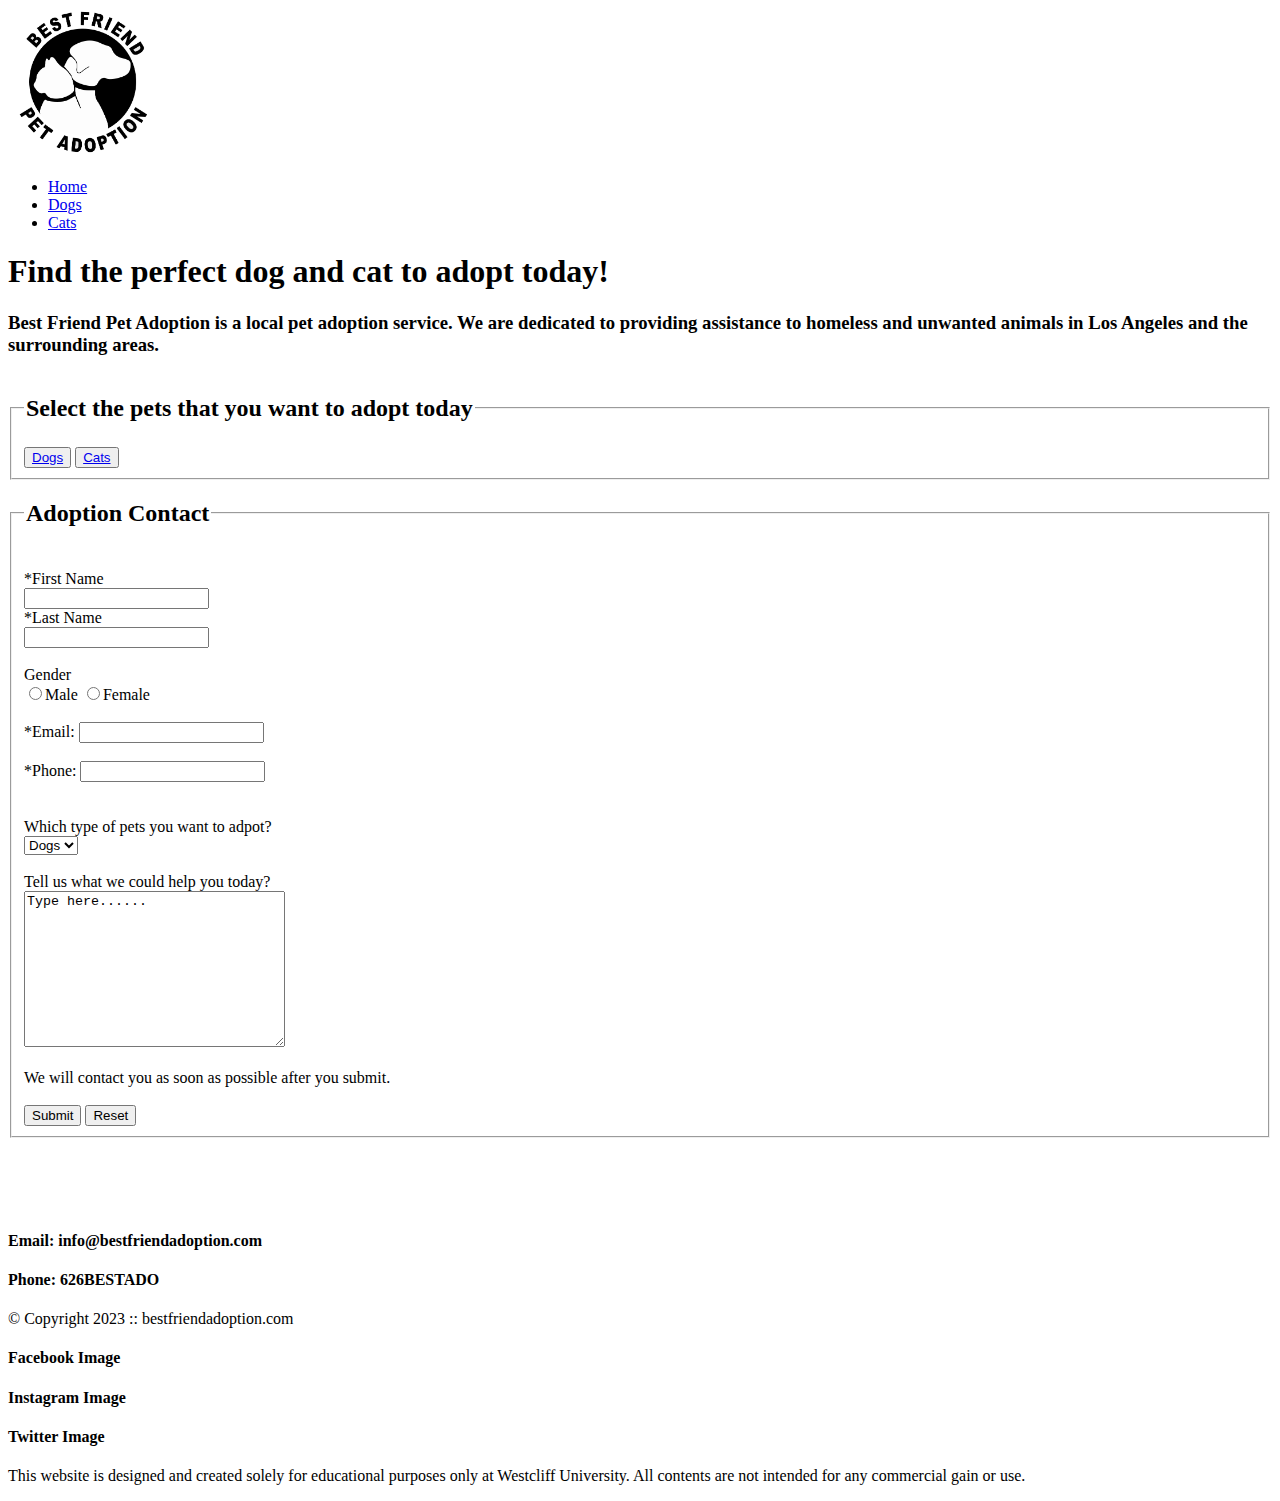
==== index.html @ ff9321d2 "start working on lab assignment" ====
<!DOCTYPE html>
<html lang="en">
<head>
    <meta charset="UTF-8">
    <meta http-equiv="X-UA-Compatible" content="IE=edge">
    <meta name="viewport" content="width=device-width, initial-scale=1.0">
    <title>Best Friend Pet Adoption</title>

    <div>
        <div>
            <img src="images/logo.png" alt="logo" height="150" width="150">
        </div>
        <nav>
            <ul>
                <li><a href="index.html">Home</a></li>
                <li><a href="adoption-dog.html">Dogs</a></li>
                <li><a href="adoption-cat.html">Cats</a></li>
            </ul>
        </nav>
    </div>
</head>
<body>
    <h1>Find the perfect dog and cat to adopt today!</h1>
    <h3>
        Best Friend Pet Adoption is a local pet adoption service. 
        We are dedicated to providing assistance to homeless and unwanted animals in Los Angeles and the surrounding areas.
    </h3>
    <fieldset>
        <legend><h2>Select the pets that you want to adopt today</h2></legend>
        <button><a href="adoption-dog.html">Dogs</a></button>
        <button><a href="adoption-cat.html">Cats</a></button>
    </fieldset>

    <form action="/signup" method="POST">
        <fieldset>
            <legend><h2>Adoption Contact</h2></legend><br>
            <label>*First Name</label><br>
            <input type="text" name="name"><br>
            <label>*Last Name</label><br>
            <input type="text" name="name"><br>
            <br>
            <label>Gender</label><br>
            <input type="radio" name="gender" value="male">Male
            <input type="radio" name="gender" value="female">Female
            <br><br>
            <label>*Email:</label>
            <input type="email" name="email"><br><br>
            <label>*Phone:</label>
            <input type="tel" name="phone"><br>
            <br><br>
            <label>Which type of pets you want to adpot?</label><br>
            <select>
                <option>Dogs</option>
                <option>Cats</option>
                <option>Both</option>
            </select>
            <br><br>
            <label>Tell us what we could help you today?</label><br>
            <textarea rows="10" cols="30">Type here......</textarea><br><br>
            <label>We will contact you as soon as possible after you submit.</label><br><br>
            <input type="submit" value="Submit">
            <input type="reset" value="Reset">
        </fieldset>
    </form>
</body>
<br><br><br><br>

<footer>
    <div>
        <h4>Email: info@bestfriendadoption.com</h4>
        <h4>Phone: 626BESTADO</h4>
    </div>
    <div id="nondisclaimer">
        <div class="copy">
            &copy; Copyright 2023 :: bestfriendadoption.com
        </div>
        <div class="social">
            <h4>Facebook Image</h4>
            <h4>Instagram Image</h4>
            <h4>Twitter Image</h4>
        </div>
    </div>
    <div id ="disclaimer">
        <p>This website is designed and created solely for educational purposes only at Westcliff University. All contents are not intended for any commercial gain or use.</p>
    </div>
</footer>
</html>
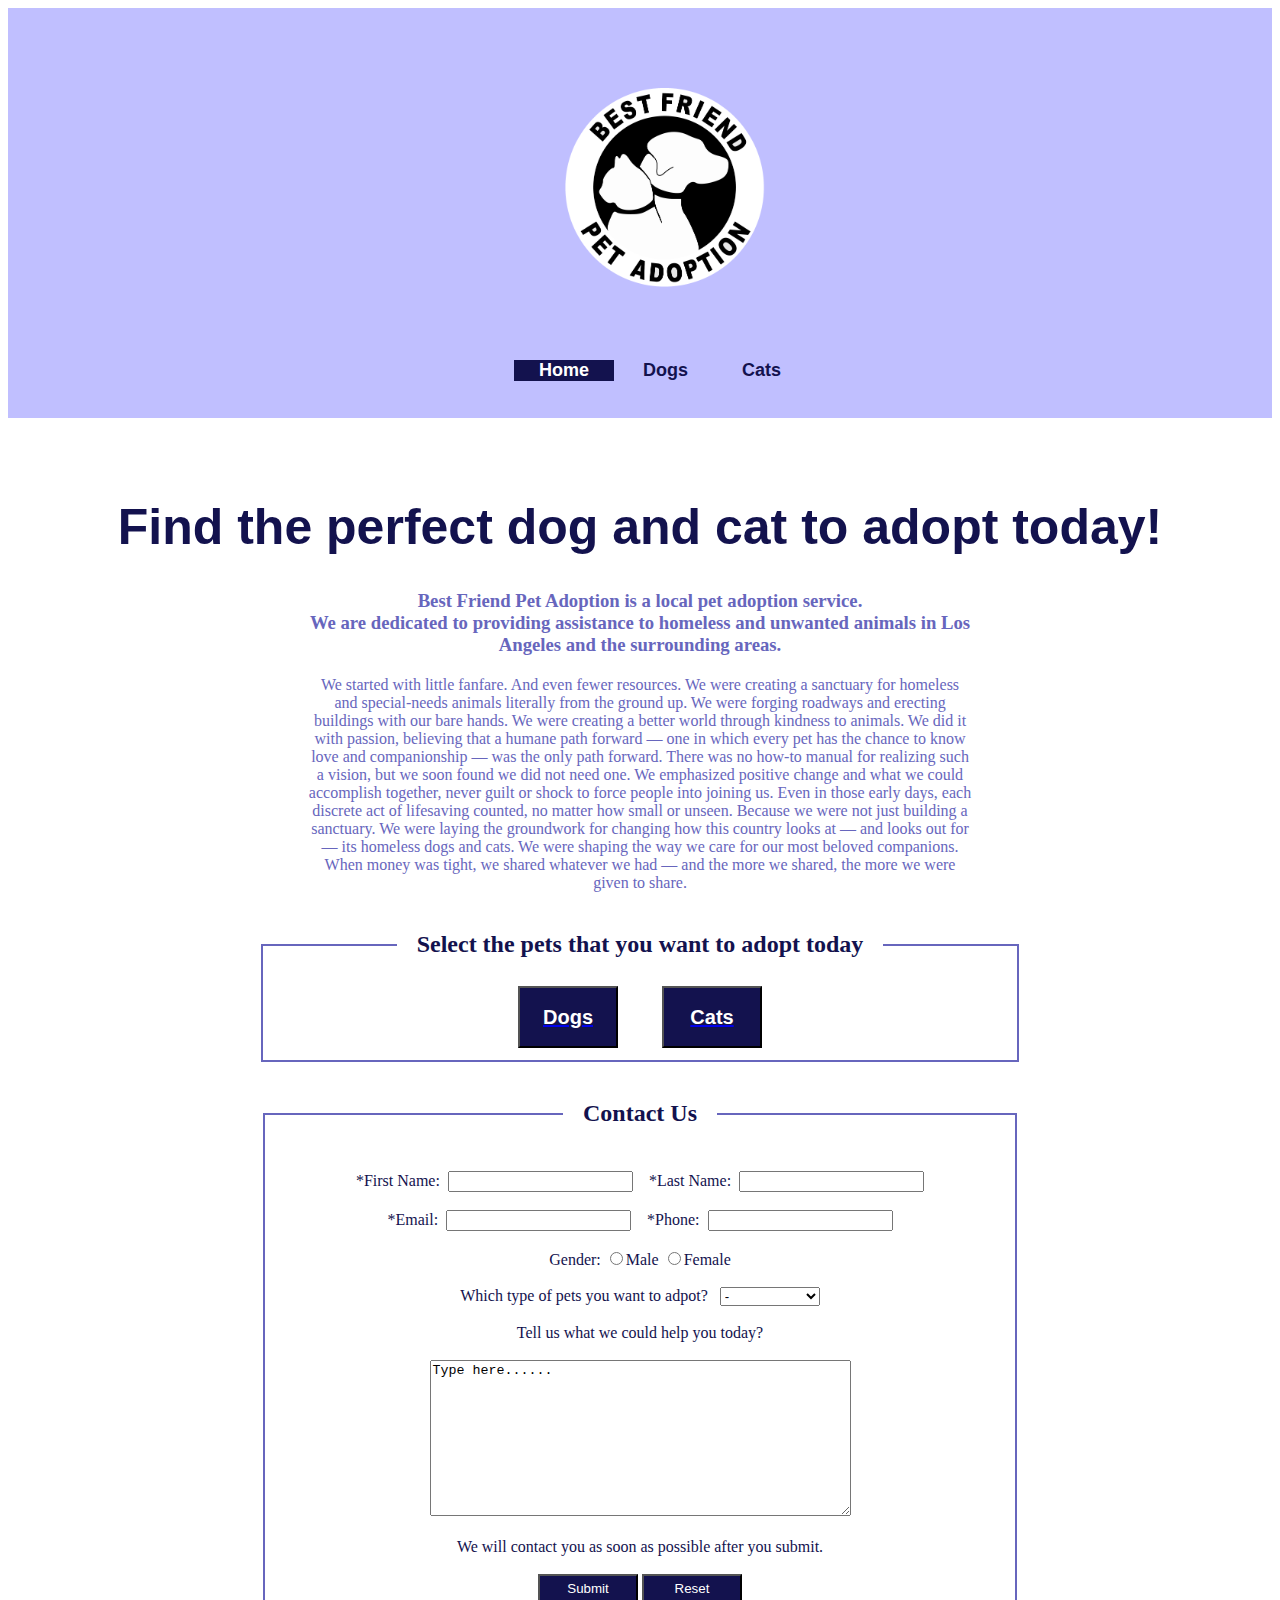
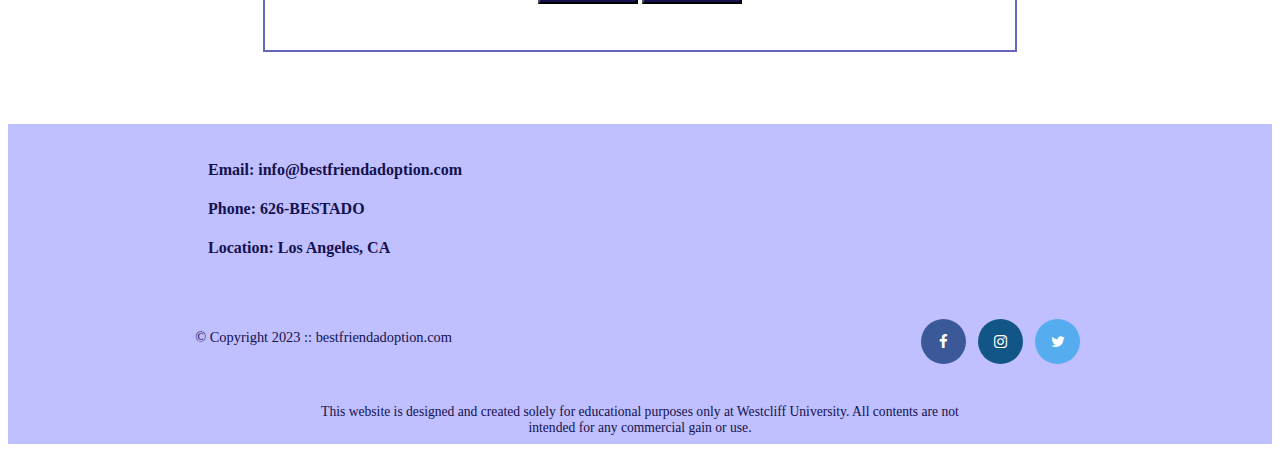
==== commit da3c1eb0: "index css" ====
--- a/index.html
+++ b/index.html
@@ -1,83 +1,89 @@
 <!DOCTYPE html>
 <html lang="en">
-<head>
+<header>
     <meta charset="UTF-8">
     <meta http-equiv="X-UA-Compatible" content="IE=edge">
     <meta name="viewport" content="width=device-width, initial-scale=1.0">
+    <link href="style.css" rel="stylesheet">
+    <link rel="stylesheet" href="https://cdnjs.cloudflare.com/ajax/libs/font-awesome/4.7.0/css/font-awesome.min.css">
     <title>Best Friend Pet Adoption</title>
 
     <div>
-        <div>
-            <img src="images/logo.png" alt="logo" height="150" width="150">
-        </div>
+        <img src="images/logo.png" alt="logo" width="200">
         <nav>
             <ul>
-                <li><a href="index.html">Home</a></li>
+                <li class="active"><a href="index.html">Home</a></li>
                 <li><a href="adoption-dog.html">Dogs</a></li>
                 <li><a href="adoption-cat.html">Cats</a></li>
             </ul>
         </nav>
     </div>
-</head>
-<body>
+</header>
+<body id="home">
     <h1>Find the perfect dog and cat to adopt today!</h1>
     <h3>
         Best Friend Pet Adoption is a local pet adoption service. 
-        We are dedicated to providing assistance to homeless and unwanted animals in Los Angeles and the surrounding areas.
+        <br>We are dedicated to providing assistance to homeless and unwanted animals in Los Angeles and the surrounding areas.
     </h3>
-    <fieldset>
-        <legend><h2>Select the pets that you want to adopt today</h2></legend>
-        <button><a href="adoption-dog.html">Dogs</a></button>
-        <button><a href="adoption-cat.html">Cats</a></button>
+    <p>
+        We started with little fanfare. And even fewer resources. We were creating a sanctuary for homeless and special-needs animals literally from the ground up. We were forging roadways and erecting buildings with our bare hands. We were creating a better world through kindness to animals. We did it with passion, believing that a humane path forward — one in which every pet has the chance to know love and companionship — was the only path forward.
+        There was no how-to manual for realizing such a vision, but we soon found we did not need one. We emphasized positive change and what we could accomplish together, never guilt or shock to force people into joining us. Even in those early days, each discrete act of lifesaving counted, no matter how small or unseen. Because we were not just building a sanctuary. We were laying the groundwork for changing how this country looks at — and looks out for — its homeless dogs and cats. We were shaping the way we care for our most beloved companions. When money was tight, we shared whatever we had — and the more we shared, the more we were given to share.
+    </p>
+    <fieldset class="choice">
+        <legend><h2>&nbsp;&nbsp;&nbsp;Select the pets that you want to adopt today&nbsp;&nbsp;&nbsp;</h2></legend>
+        <button><a href="adoption-dog.html"><h2>Dogs</h2></a></button>
+        <button><a href="adoption-cat.html"><h2>Cats</h2></a></button>
     </fieldset>
-
-    <form action="/signup" method="POST">
+    <br>
+    <form action="/signup" method="POST" id="contactform">
         <fieldset>
-            <legend><h2>Adoption Contact</h2></legend><br>
-            <label>*First Name</label><br>
-            <input type="text" name="name"><br>
-            <label>*Last Name</label><br>
+            <legend><h2>&nbsp;&nbsp;&nbsp;Contact Us&nbsp;&nbsp;&nbsp;</h2></legend><br>
+            <label>*First Name:</label>&nbsp;
+            <input type="text" name="name">&nbsp;&nbsp;&nbsp;
+            <label>*Last Name:</label>&nbsp;
             <input type="text" name="name"><br>
             <br>
-            <label>Gender</label><br>
+            <label>*Email:</label>&nbsp;
+            <input type="email" name="email">&nbsp;&nbsp;&nbsp;
+            <label>*Phone:</label>&nbsp;
+            <input type="tel" name="phone"><br><br>
+            <label>Gender:</label>
             <input type="radio" name="gender" value="male">Male
             <input type="radio" name="gender" value="female">Female
             <br><br>
-            <label>*Email:</label>
-            <input type="email" name="email"><br><br>
-            <label>*Phone:</label>
-            <input type="tel" name="phone"><br>
-            <br><br>
-            <label>Which type of pets you want to adpot?</label><br>
+            <label>Which type of pets you want to adpot?&nbsp;&nbsp;</label>
             <select>
+                <option>-</option>
                 <option>Dogs</option>
                 <option>Cats</option>
                 <option>Both</option>
             </select>
             <br><br>
-            <label>Tell us what we could help you today?</label><br>
-            <textarea rows="10" cols="30">Type here......</textarea><br><br>
+            <label>Tell us what we could help you today?</label><br><br>
+            <textarea rows="10" cols="50">Type here......</textarea><br><br>
             <label>We will contact you as soon as possible after you submit.</label><br><br>
-            <input type="submit" value="Submit">
-            <input type="reset" value="Reset">
+            <input type="submit" value="Submit" id="sumbit">
+            <input type="reset" value="Reset" id="sumbit">
+            <br><br><br>
         </fieldset>
     </form>
 </body>
 <br><br><br><br>
 
 <footer>
-    <div>
+    <div id="information">
         <h4>Email: info@bestfriendadoption.com</h4>
-        <h4>Phone: 626BESTADO</h4>
+        <h4>Phone: 626-BESTADO</h4>
+        <h4>Location: Los Angeles, CA</h4>
     </div>
     <div id="nondisclaimer">
         <div class="copy">
             &copy; Copyright 2023 :: bestfriendadoption.com
         </div>
         <div class="social">
-            <h4>Facebook Image</h4>
-            <h4>Instagram Image</h4>
-            <h4>Twitter Image</h4>
+            <a href="#" class="fa fa-facebook"></a>
+            <a href="#" class="fa fa-instagram"></a>
+            <a href="#" class="fa fa-twitter"></a>
         </div>
     </div>
     <div id ="disclaimer">
--- a/style.css
+++ b/style.css
@@ -0,0 +1,167 @@
+/* Header */
+header {
+    width: 100%;
+    height: 300px;
+    background-color: #c0bfff;
+    margin-bottom: 80px;
+    text-align: center;
+    padding-top: 80px;
+    padding-bottom: 30px;
+}
+nav {
+    padding-top: 50px;
+}
+header img {
+    padding-left: 50px;
+}
+nav ul li {
+    list-style-type: none;
+    display: inline-block;
+    padding-left: 25px;
+    padding-right: 25px;
+}
+nav ul li a{
+    text-decoration: none;
+    text-align: center;
+    color: #13124e;
+    font-size: large;
+    font-weight: bolder;
+    font-family: Arial, Helvetica, sans-serif;
+}
+nav ul li a:hover{
+    color: #ffffff;
+}
+
+nav ul li.active{
+    background: #13124e;
+    border: none;
+}
+nav ul li.active a{
+    color: #fff;
+}
+
+
+
+/* body */
+#home h1 {
+    text-align: center;
+    color: #13124e;
+    font-size: 50px;
+    font-family: Arial, Helvetica, sans-serif;
+}
+#home h3 {
+    text-align: center;
+    color: #6766bd;;
+    margin: 0 300px;
+    padding-bottom: 20px;
+}
+#home p {
+    text-align: center;
+    color: #6766bd;;
+    margin: 0 300px;
+    padding-bottom: 20px;
+}
+.choice {
+    text-align: center;
+    margin-left: 20%;
+    margin-right: 20%;
+    color: #13124e;
+    border: 2px solid #6766bd;
+}
+.choice button {
+    background-color: #13124e;
+    width: 100px;
+    margin: 2px 20px;
+}
+.choice button h2 {
+    color: #fff;
+}
+.choice button a:hover{
+    color: #ffffff;
+}
+
+#contactform {
+    text-align: center;
+    margin-left: 20%;
+    margin-right: 20%;
+    color: #13124e;
+}
+#contactform fieldset{
+    border: 2px solid #6766bd;
+}
+input[type="submit"]{
+    width: 100px;
+    height: 30px;
+    background-color: #13124e;
+    color: #fff;
+    font-family: Arial, Helvetica, sans-serif;
+}
+input[type="reset"]{
+    width: 100px;
+    height: 30px;
+    background-color: #13124e;
+    color: #fff;
+    font-family: Arial, Helvetica, sans-serif;
+}
+#contactform select {
+    width: 100px;
+}
+
+
+
+
+/*footer*/
+footer{
+    width: 100%;
+    height: 320px;
+    padding-bottom: lem;
+    background-color: #c0bfff;
+}
+#information {
+    padding-left: 200px;
+    padding-top: 1em;
+    color: #13124e;
+}
+footer #nondisclaimer .copy {
+    padding: 3.5em 3.5em 3.5em 13em;
+    float: left;
+    font-size: 0.9em;
+    color: #13124e;
+}
+footer #nondisclaimer .social {
+    padding: 2.5em;
+    margin-right: 9.25em;
+    float: right;
+}
+footer #disclaimer {
+    clear:both;
+}
+footer #disclaimer p {
+    font-size: 0.85em;
+    text-align: center;
+    color: #13124e;
+}
+footer #nondisclaimer .social .fa{
+    padding: 15px;
+    font-size: 15px;
+    width: 15px;
+    text-align: center;
+    text-decoration: none;
+    margin: 0 4px;
+    border-radius: 50%;
+}
+footer #nondisclaimer .social .fa:hover{
+    opacity: 0.7;
+}
+footer #nondisclaimer .social .fa-facebook {
+    background: #3b5998;
+    color: white;
+}
+footer #nondisclaimer .social .fa-twitter {
+    background: #55acee;
+    color: white;
+}
+footer #nondisclaimer .social .fa-instagram {
+    background: #125688;
+    color: white;
+}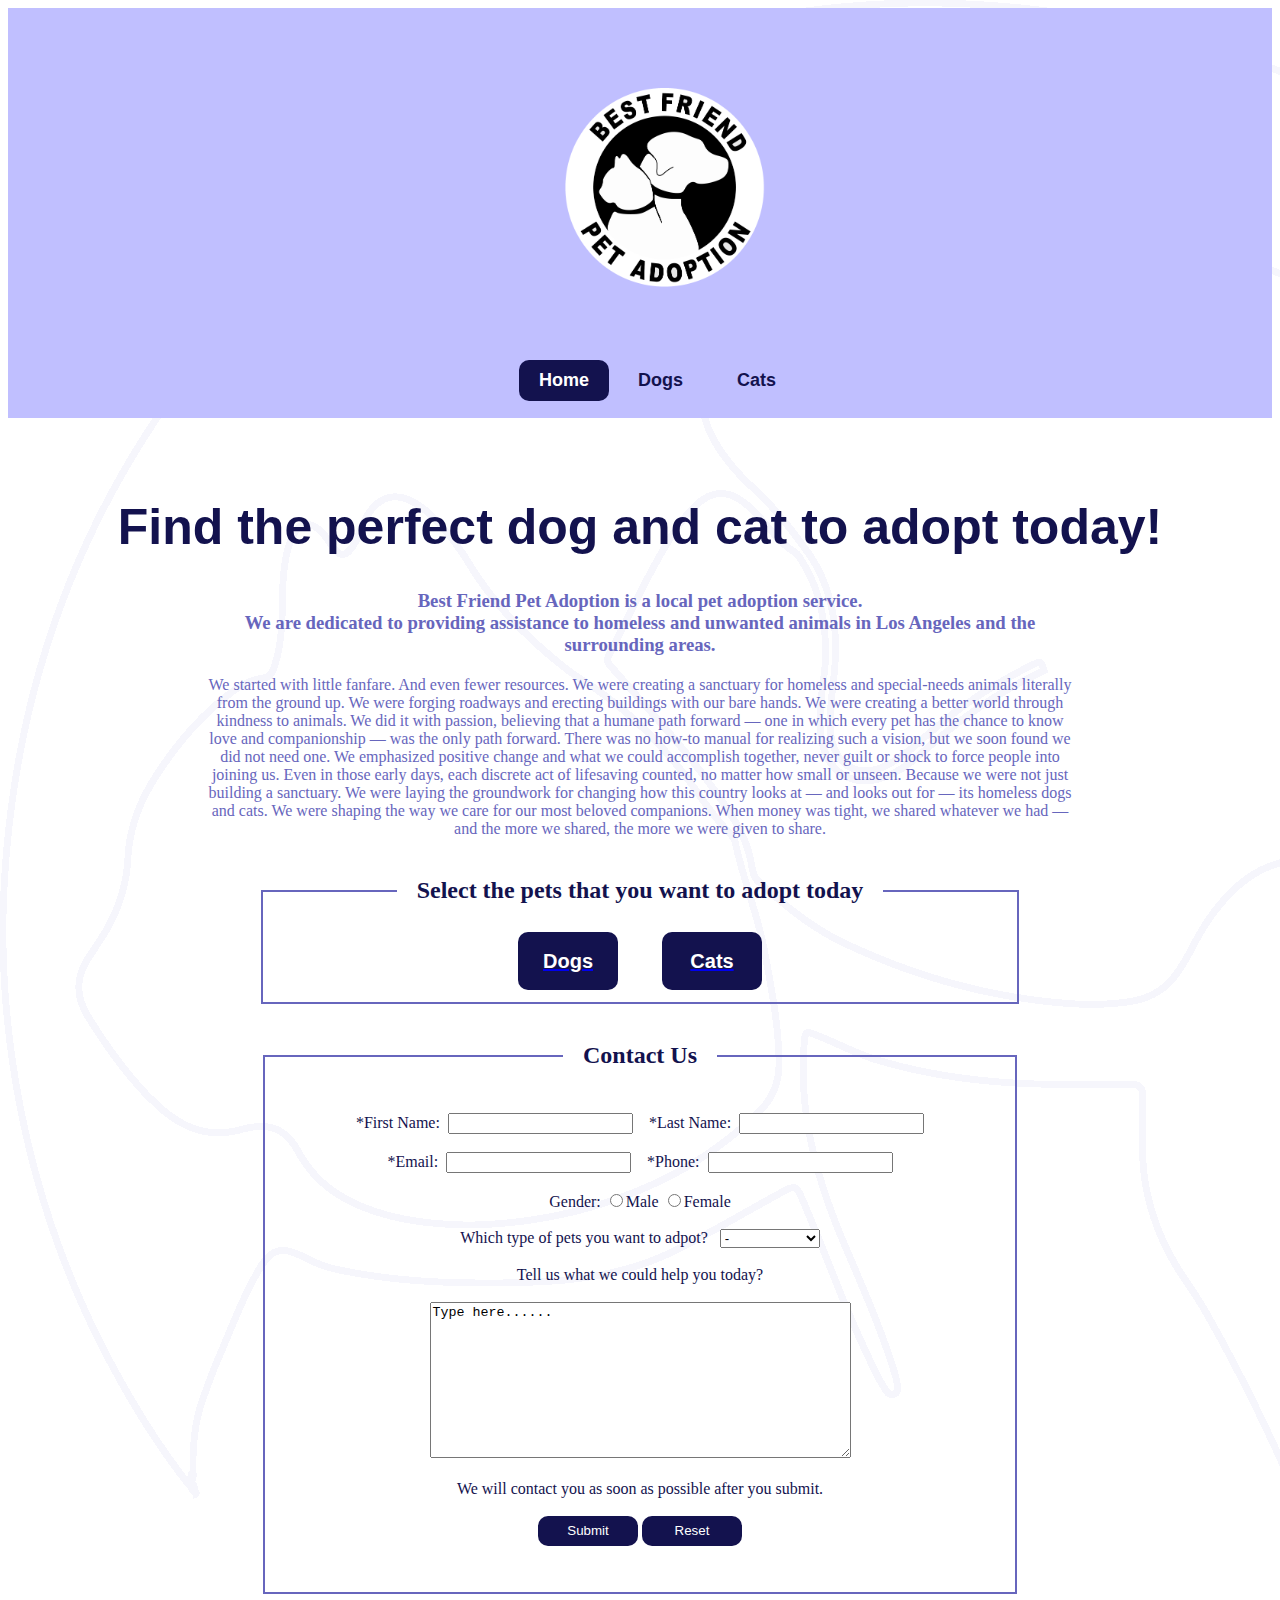
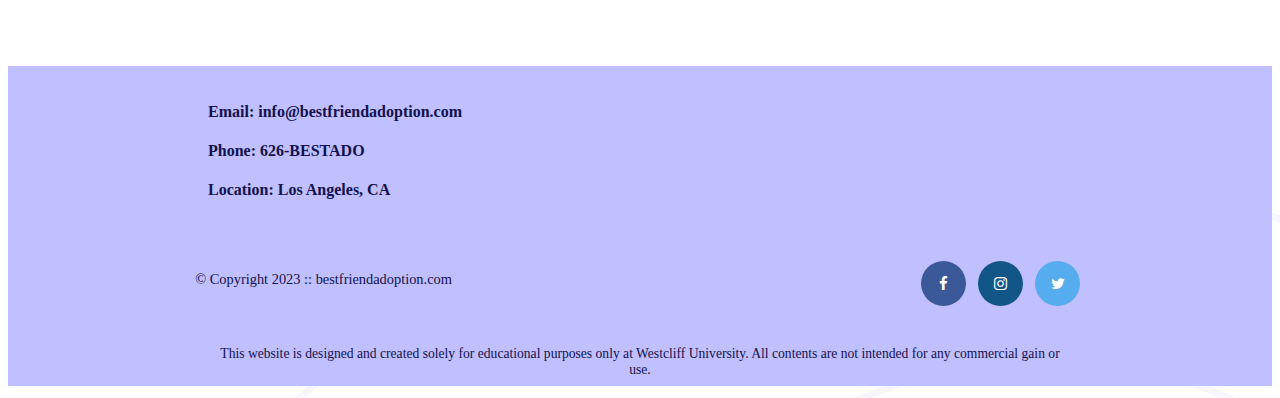
==== commit f2a7ba58: "fix the head and header" ====
--- a/index.html
+++ b/index.html
@@ -1,25 +1,26 @@
 <!DOCTYPE html>
 <html lang="en">
-<header>
+<head>
     <meta charset="UTF-8">
     <meta http-equiv="X-UA-Compatible" content="IE=edge">
     <meta name="viewport" content="width=device-width, initial-scale=1.0">
     <link href="style.css" rel="stylesheet">
     <link rel="stylesheet" href="https://cdnjs.cloudflare.com/ajax/libs/font-awesome/4.7.0/css/font-awesome.min.css">
     <title>Best Friend Pet Adoption</title>
-
-    <div>
-        <img src="images/logo.png" alt="logo" width="200">
-        <nav>
-            <ul>
-                <li class="active"><a href="index.html">Home</a></li>
-                <li><a href="adoption-dog.html">Dogs</a></li>
-                <li><a href="adoption-cat.html">Cats</a></li>
-            </ul>
-        </nav>
-    </div>
-</header>
+</head>
 <body id="home">
+    <header>
+        <div>
+            <img src="images/logo.png" alt="logo" width="200">
+            <nav>
+                <ul>
+                    <li class="active"><a href="index.html">Home</a></li>
+                    <li><a href="adoption-dog.html">Dogs</a></li>
+                    <li><a href="adoption-cat.html">Cats</a></li>
+                </ul>
+            </nav>
+        </div>
+    </header>
     <h1>Find the perfect dog and cat to adopt today!</h1>
     <h3>
         Best Friend Pet Adoption is a local pet adoption service. 
--- a/style.css
+++ b/style.css
@@ -35,6 +35,8 @@
 nav ul li.active{
     background: #13124e;
     border: none;
+    border-radius: 10px;
+    padding: 10px 20px;
 }
 nav ul li.active a{
     color: #fff;
@@ -43,6 +45,9 @@
 
 
 /* body */
+body {
+    background-image: url(images/logo-bg.png);
+}
 #home h1 {
     text-align: center;
     color: #13124e;
@@ -52,13 +57,13 @@
 #home h3 {
     text-align: center;
     color: #6766bd;;
-    margin: 0 300px;
+    margin: 0 200px;
     padding-bottom: 20px;
 }
 #home p {
     text-align: center;
     color: #6766bd;;
-    margin: 0 300px;
+    margin: 0 200px;
     padding-bottom: 20px;
 }
 .choice {
@@ -72,6 +77,8 @@
     background-color: #13124e;
     width: 100px;
     margin: 2px 20px;
+    border-radius: 10px;
+    border: none;
 }
 .choice button h2 {
     color: #fff;
@@ -95,6 +102,8 @@
     background-color: #13124e;
     color: #fff;
     font-family: Arial, Helvetica, sans-serif;
+    border-radius: 10px;
+    border: none;
 }
 input[type="reset"]{
     width: 100px;
@@ -102,6 +111,8 @@
     background-color: #13124e;
     color: #fff;
     font-family: Arial, Helvetica, sans-serif;
+    border-radius: 10px;
+    border: none;
 }
 #contactform select {
     width: 100px;
